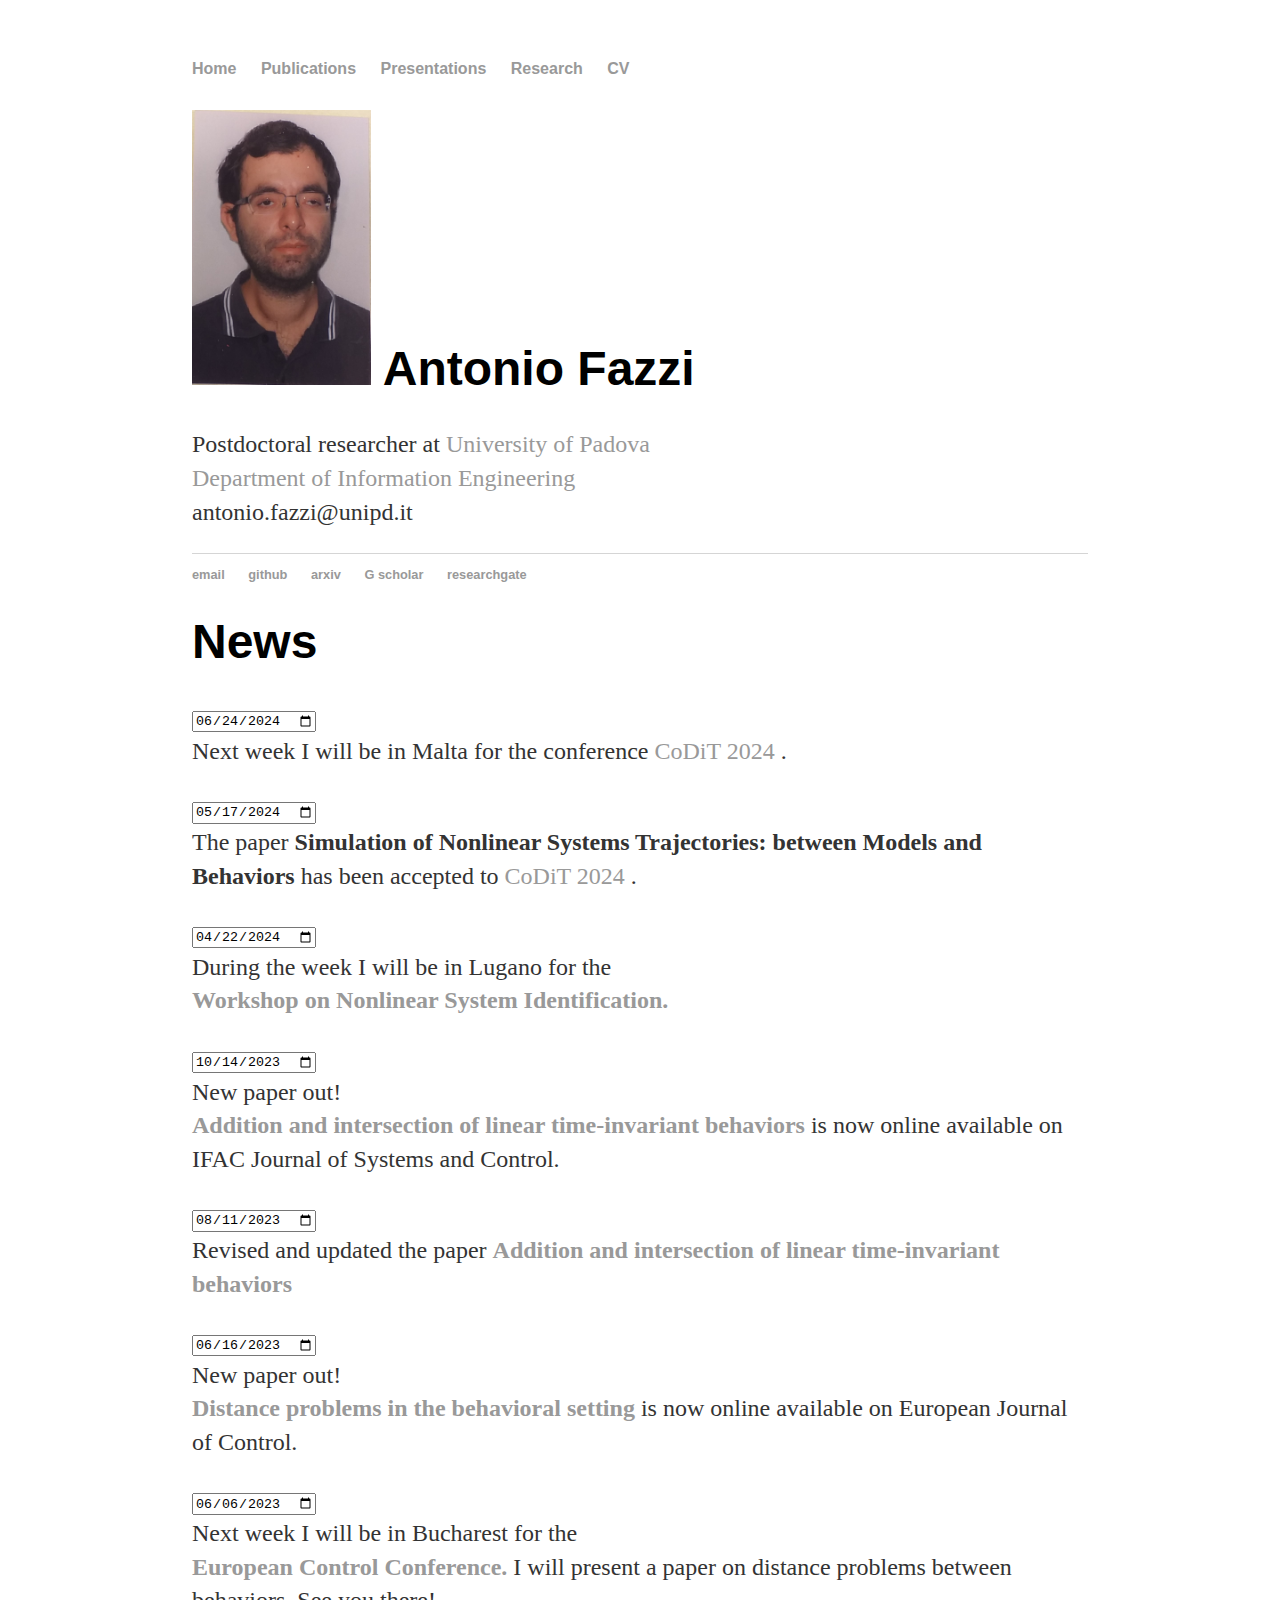
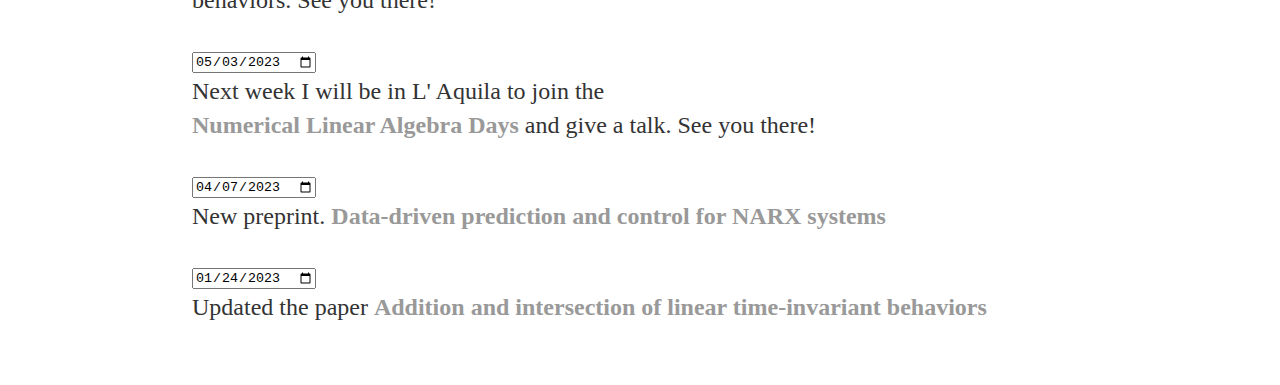
==== index.html @ 003a9d32 "Update index.html" ====
<!DOCTYPE html>
<html>
	<head>
		<title>Antonio Fazzi</title>
		<!-- link to main stylesheet -->
		<link rel="stylesheet" type="text/css" href="/css/main.css">
		<meta name='keywords' content='antonio fazzi, fazzi, fazzi a, fazzi antonio'>
		<meta name="description" content="Fazzi Antonio: personal website">
	</head>
	<body>
	
		<nav>
    		<ul>
              
        		<li><a href="/">Home</a></li>
	        	<li><a href="/publications.html">Publications</a></li>
			<li><a href="/Presentations.html">Presentations</a></li>
			<li><a href="/research.html">Research</a></li>
        		<li><a href="/cv">CV</a></li>
        		
    		</ul>
		</nav>
		<div class="container">
    		<div class="blurb">
			
			
			
        		 <h1> <img src="/ant.jpg" alt="Me" width="20%">  Antonio Fazzi </h1> 
			<p>Postdoctoral researcher at <a href="https://www.unipd.it/">University of Padova </a> 
					<br>
				 <a href="https://www.dei.unipd.it/en/">Department of Information Engineering </a>  <br>
			antonio.fazzi@unipd.it </p>
			
		
			
			
			
    		</div><!-- /.blurb -->
		</div><!-- /.container -->
		<footer>
    		<ul>
                	<li><a href="mailto:antonio.fazzi@unipd.it">email</a></li>  
        		<li><a href="https://github.com/fazziant">github</a></li>
			<li><a href="https://arxiv.org/search/math?searchtype=author&query=Fazzi%2C+A">arxiv</a></li>
			<li><a href="https://scholar.google.com/citations?user=40dkBCYAAAAJ&hl=it">G scholar</a></li>
			<li><a href="https://www.researchgate.net/profile/Antonio_Fazzi">researchgate</a></li>
			
			</ul>
			<div class="container">
    		<div class="blurb">
		</footer>
		
				<h1> News </h1>

		<p>
			       <input type="date"  value="2024-06-24"> <br>
		Next week I will be in Malta for the conference  
		 <a href="https://codit2024.com/">
			CoDiT 2024 </a>.
				</p> 		
                <p>
			       <input type="date"  value="2024-05-17"> <br>
		The paper <b> Simulation of Nonlinear Systems Trajectories: 
			between Models and Behaviors </b> 
			has been accepted to 
		 <a href="https://codit2024.com/">
			CoDiT 2024 </a>.
				</p> 	
			
                      <p>
				<input type="date"  value="2024-04-22"> <br>
		During the week I will be in Lugano for the <br>
				<b> <a href="https://www.nonlinearbenchmark.org/workshop">
			 Workshop on Nonlinear System Identification.
				</a></b> 
				</p>	
			
			<p>
				<input type="date"  value="2023-10-14"> <br>
		New paper out! <br>
			<b> <a href="https://www.sciencedirect.com/science/article/pii/S2468601823000196">
			Addition and intersection of linear time-invariant behaviors
				</a></b> 
			is now online available on IFAC Journal of Systems and Control.
				</p>	
			
			       <p>
				<input type="date"  value="2023-08-11"> <br>
		Revised and updated the paper <b> <a href="https://arxiv.org/abs/2107.01588">
			Addition and intersection of linear time-invariant behaviors</a></b>
				</p>
			
                  <p>
				<input type="date"  value="2023-06-16"> <br>
		New paper out! <br>
				<b> <a href="https://www.sciencedirect.com/science/article/pii/S0947358023000614">
			 Distance problems in the behavioral setting
				</a></b> 
			is now online available on European Journal of Control.
				</p>	
			
				<p>
				<input type="date"  value="2023-06-06"> <br>
		Next week I will be in Bucharest for the <br>
				<b> <a href="https://ecc23.euca-ecc.org/">
			 European Control Conference.
				</a></b> 
			I will present a paper on distance problems between behaviors. See you there!
				</p>	
				
				<p>
				<input type="date"  value="2023-05-03"> <br>
		Next week I will be in L' Aquila to join the <br>
				<b> <a href="https://indico.gssi.it/event/460/">
			 Numerical Linear Algebra Days
				</a></b> 
			and give a talk. See you there!
				</p>	
				
				<p>
				<input type="date"  value="2023-04-07"> <br>
		New preprint. <b> <a href="https://arxiv.org/abs/2304.02930">Data-driven prediction and control for NARX systems</a></b>
				</p>
				
				<p>
				<input type="date"  value="2023-01-24"> <br>
		Updated the paper <b> <a href="https://arxiv.org/abs/2107.01588">Addition and intersection of linear time-invariant behaviors</a></b>
				</p>
				
			
				
				
				
				
		
	</body>
</html>
---- css/main.css ----
body {
    margin: 60px auto;
    width: 70%;
}
nav ul, footer ul {
    font-family:'Helvetica', 'Arial', 'Sans-Serif';
    padding: 0px;
    list-style: none;
    font-weight: bold;
}
nav ul li, footer ul li {
    display: inline;
    margin-right: 20px;
}
a {
    text-decoration: none;
    color: #999;
}
a:hover {
    text-decoration: underline;
}
h1 {
    font-size: 3em;
    font-family:'Helvetica', 'Arial', 'Sans-Serif';
}
p {
    font-size: 1.5em;
    line-height: 1.4em;
    color: #333;
}
footer {
    border-top: 1px solid #d5d5d5;
    font-size: .8em;
}

ul.posts { 
    margin: 20px auto 40px; 
    font-size: 1.5em;
}

ul.posts li {
    list-style: none;
}
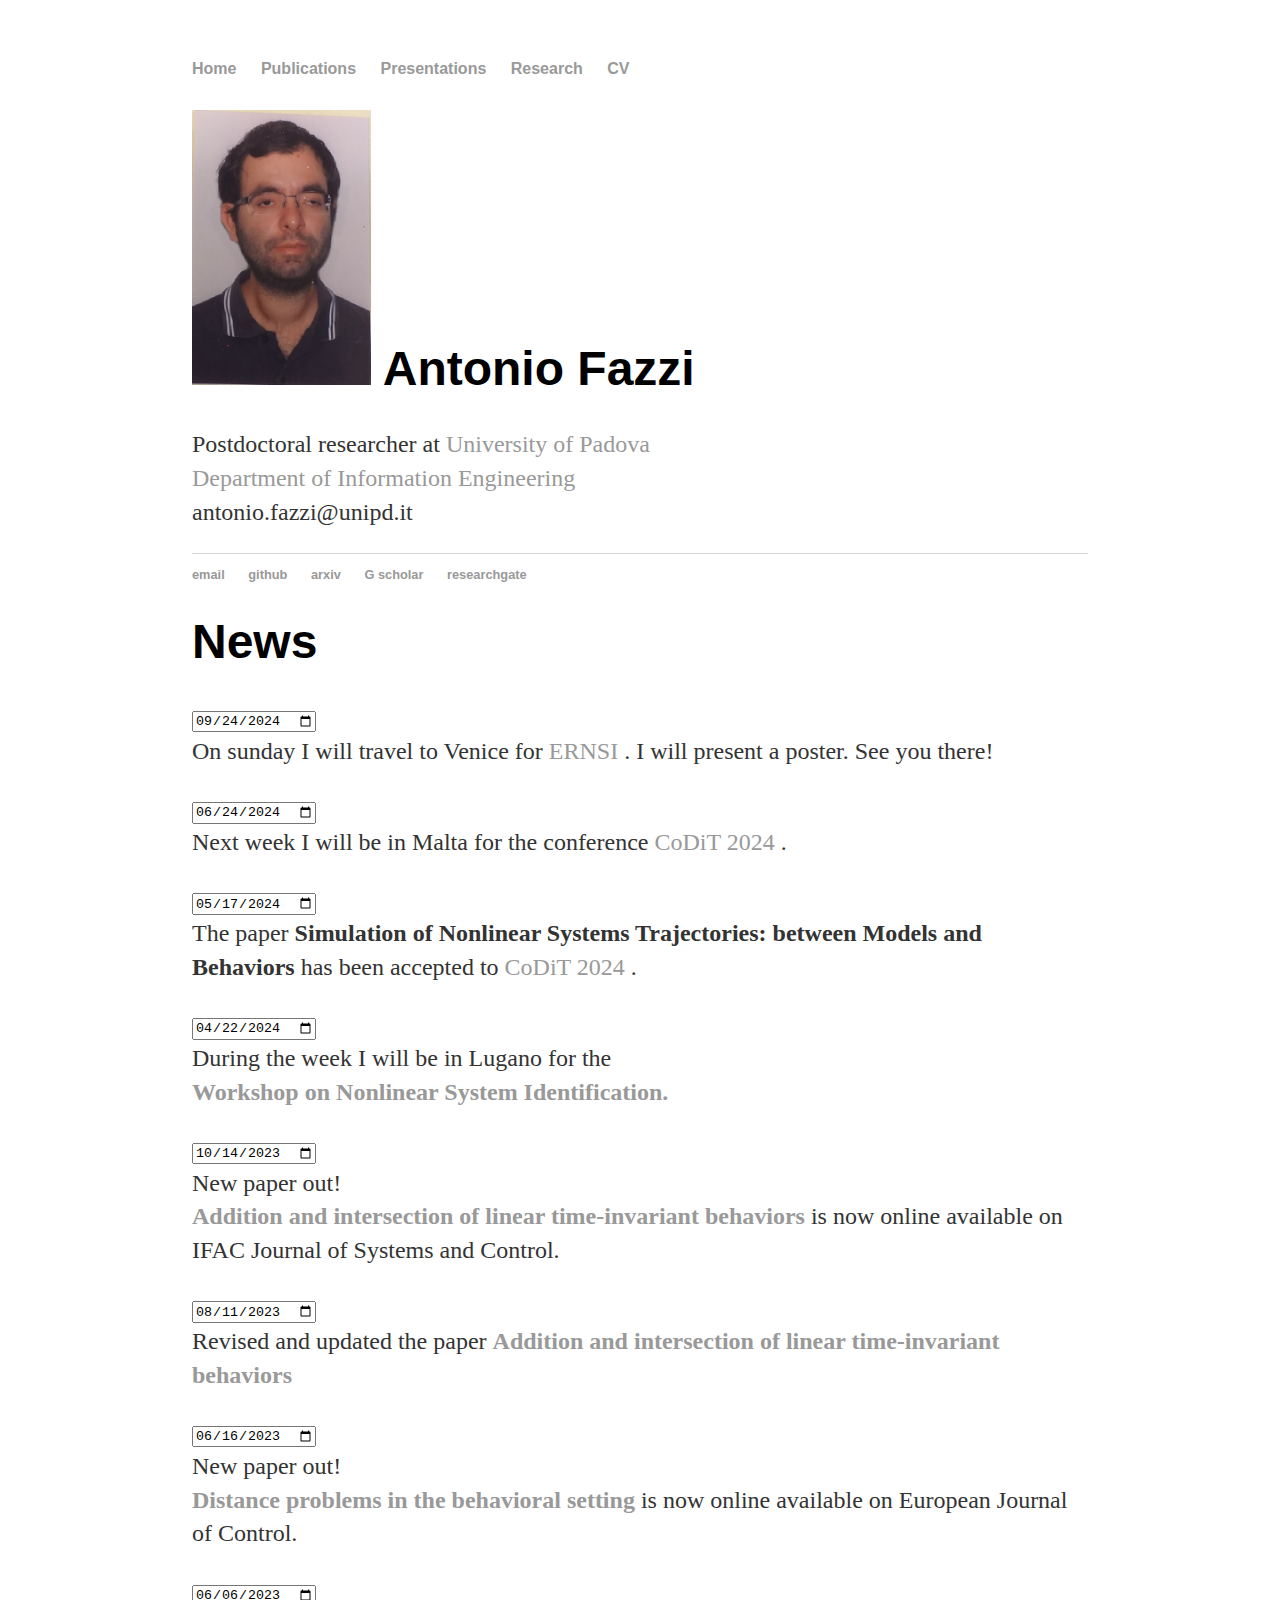
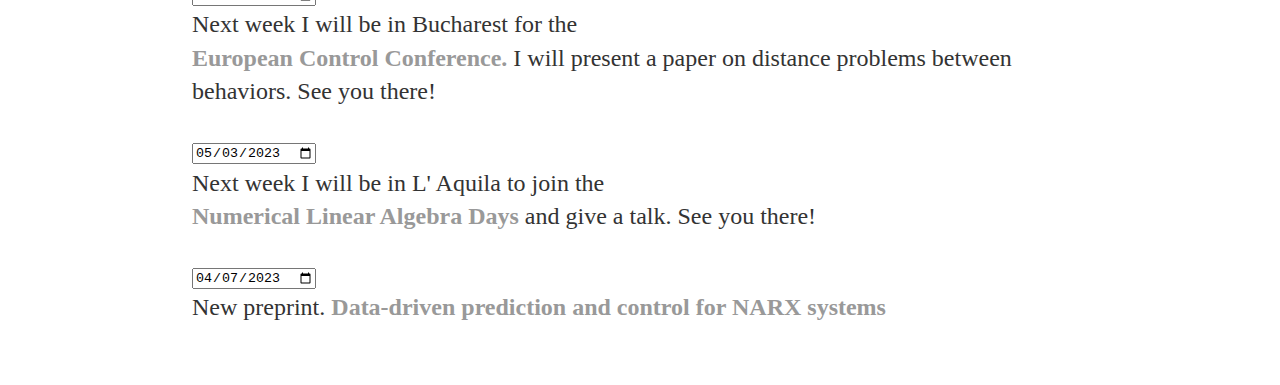
==== commit 69094b8c: "Update index.html" ====
--- a/index.html
+++ b/index.html
@@ -51,6 +51,12 @@
 		</footer>
 		
 				<h1> News </h1>
+		<p>
+			       <input type="date"  value="2024-09-24"> <br>
+		On sunday I will travel to Venice for   
+		 <a href="https://automatica.dei.unipd.it/32nd-ernsi-main-page/">
+			ERNSI </a>. I will present a poster. See you there!
+		</p> 	
 
 		<p>
 			       <input type="date"  value="2024-06-24"> <br>
@@ -121,12 +127,6 @@
 				<input type="date"  value="2023-04-07"> <br>
 		New preprint. <b> <a href="https://arxiv.org/abs/2304.02930">Data-driven prediction and control for NARX systems</a></b>
 				</p>
-				
-				<p>
-				<input type="date"  value="2023-01-24"> <br>
-		Updated the paper <b> <a href="https://arxiv.org/abs/2107.01588">Addition and intersection of linear time-invariant behaviors</a></b>
-				</p>
-				
 			
 				
 				
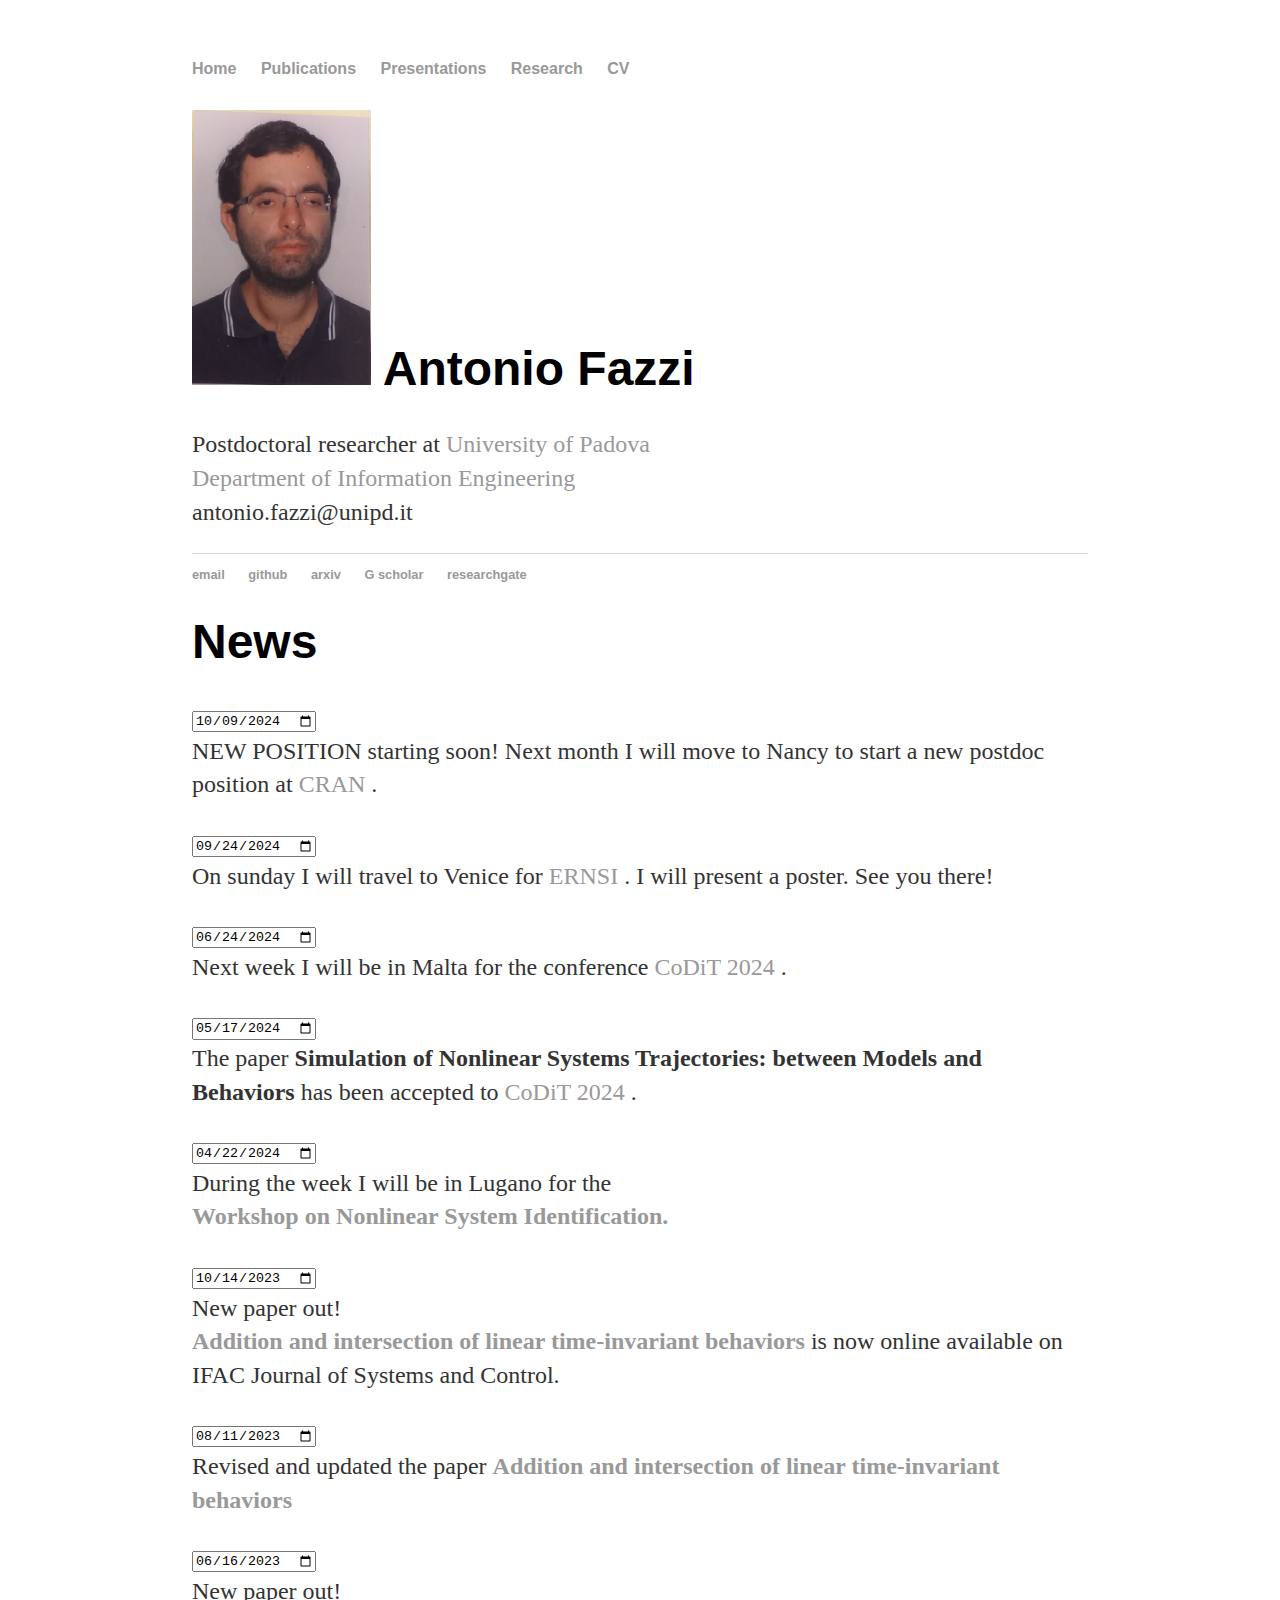
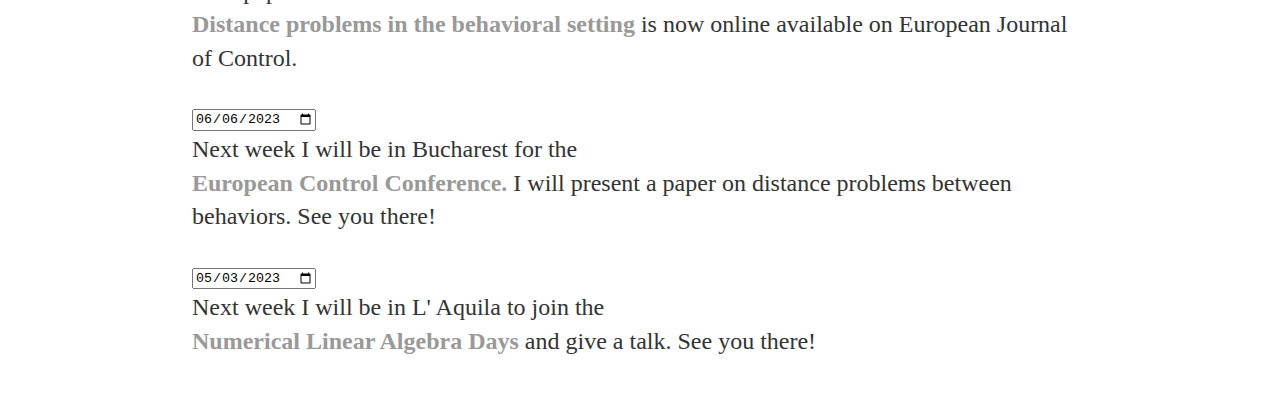
==== commit 45645bee: "Update index.html" ====
--- a/index.html
+++ b/index.html
@@ -51,6 +51,16 @@
 		</footer>
 		
 				<h1> News </h1>
+
+                 <p>
+			       <input type="date"  value="2024-10-09"> <br>
+		NEW POSITION starting soon!
+	         Next month I will move to Nancy to start a new postdoc position 
+			 at 
+		 <a href="https://www.cran.univ-lorraine.fr/en/">
+			CRAN </a>.
+		</p> 	
+			
 		<p>
 			       <input type="date"  value="2024-09-24"> <br>
 		On sunday I will travel to Venice for   
@@ -122,11 +132,6 @@
 				</a></b> 
 			and give a talk. See you there!
 				</p>	
-				
-				<p>
-				<input type="date"  value="2023-04-07"> <br>
-		New preprint. <b> <a href="https://arxiv.org/abs/2304.02930">Data-driven prediction and control for NARX systems</a></b>
-				</p>
 			
 				
 				
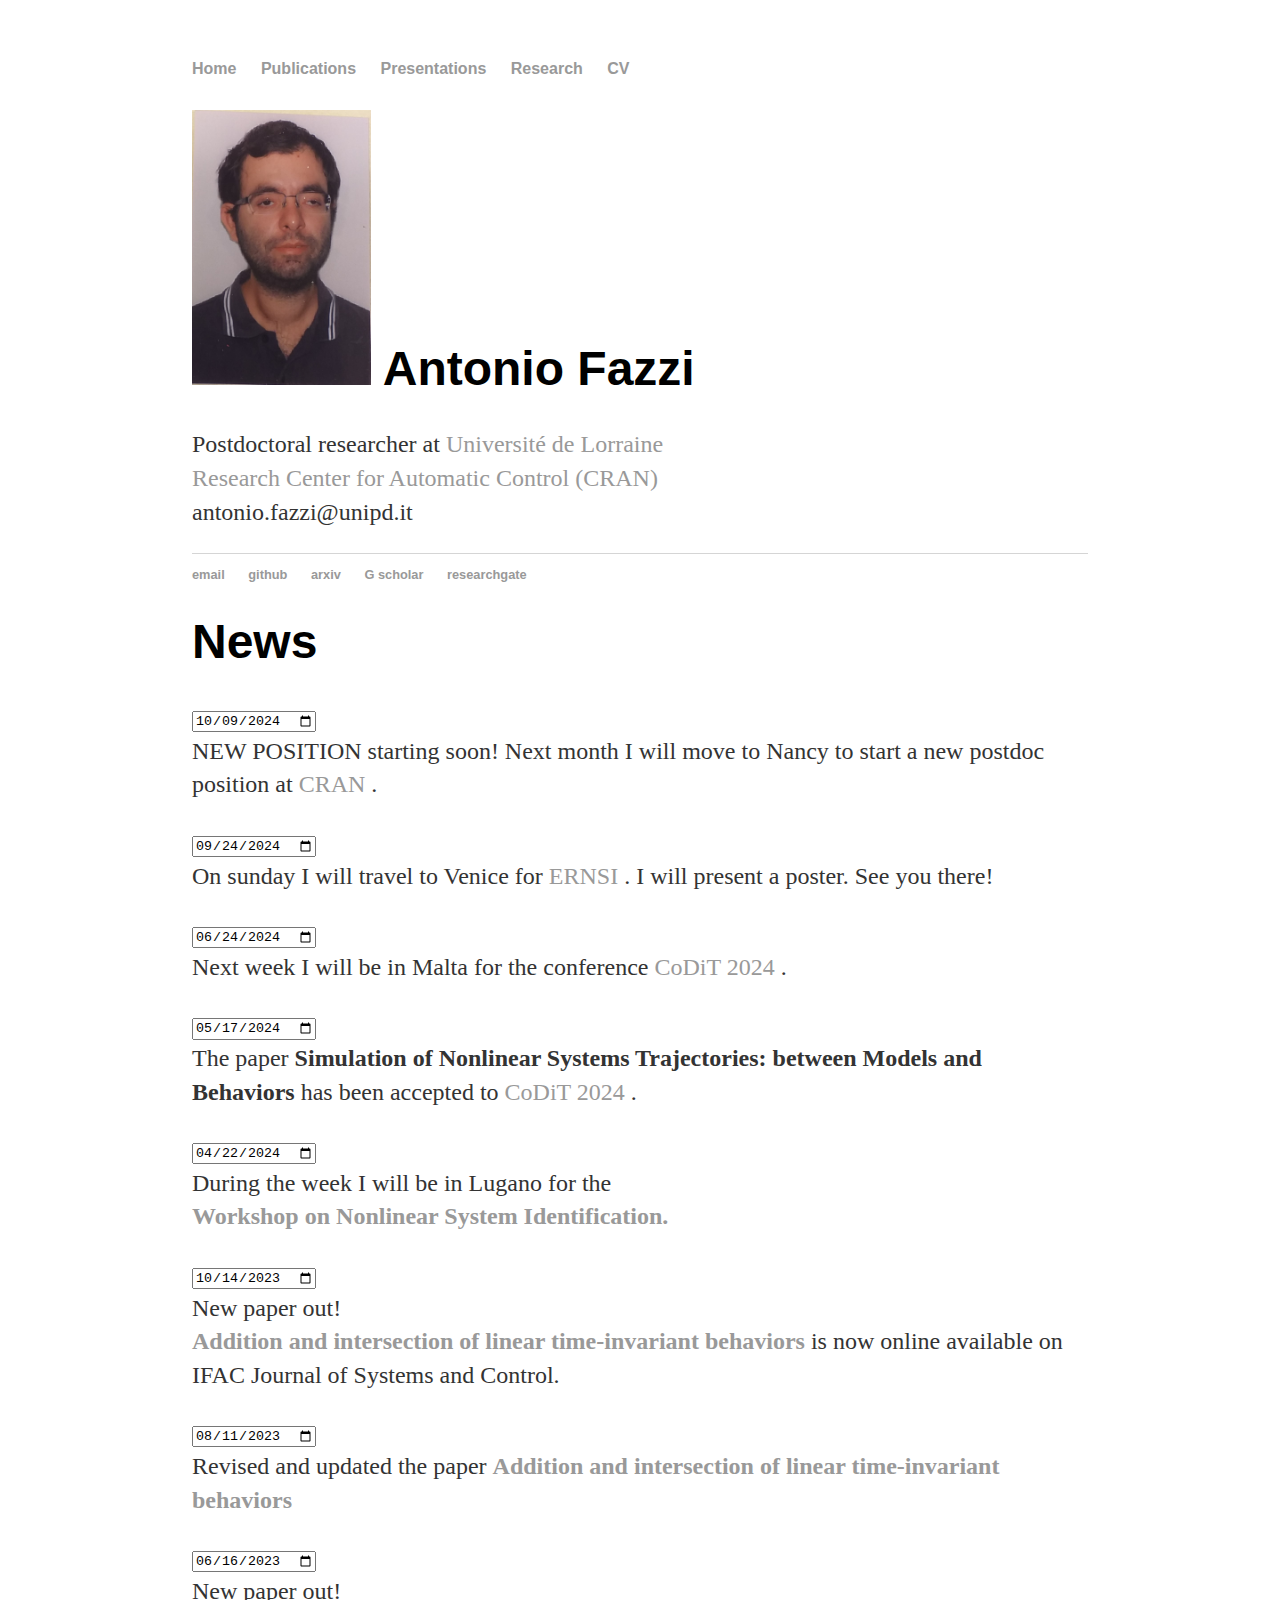
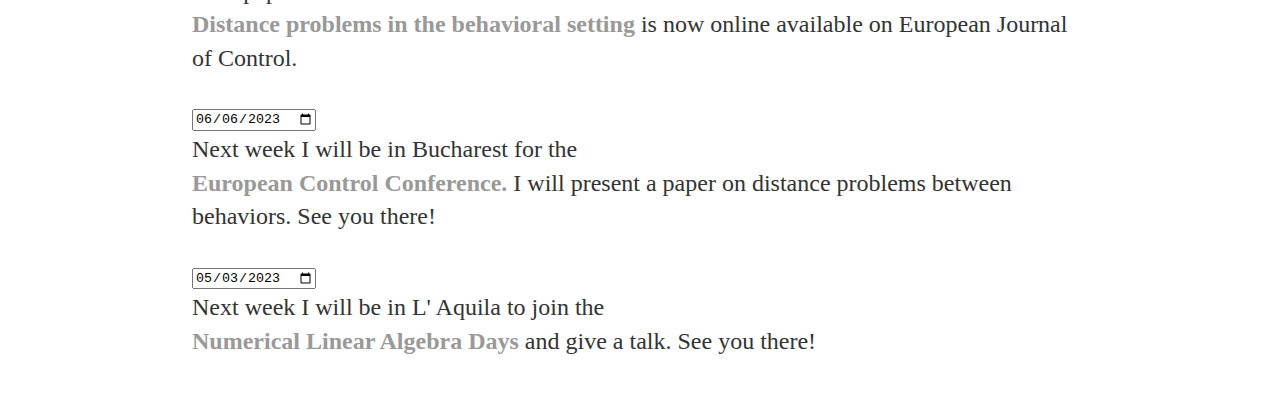
==== commit 0e474a92: "Update index.html" ====
--- a/index.html
+++ b/index.html
@@ -26,9 +26,9 @@
 			
 			
         		 <h1> <img src="/ant.jpg" alt="Me" width="20%">  Antonio Fazzi </h1> 
-			<p>Postdoctoral researcher at <a href="https://www.unipd.it/">University of Padova </a> 
+			<p>Postdoctoral researcher at <a href="https://www.univ-lorraine.fr/">Université de Lorraine </a> 
 					<br>
-				 <a href="https://www.dei.unipd.it/en/">Department of Information Engineering </a>  <br>
+				 <a href="https://www.cran.univ-lorraine.fr/en/">Research Center for Automatic Control (CRAN) </a>  <br>
 			antonio.fazzi@unipd.it </p>
 			
 		
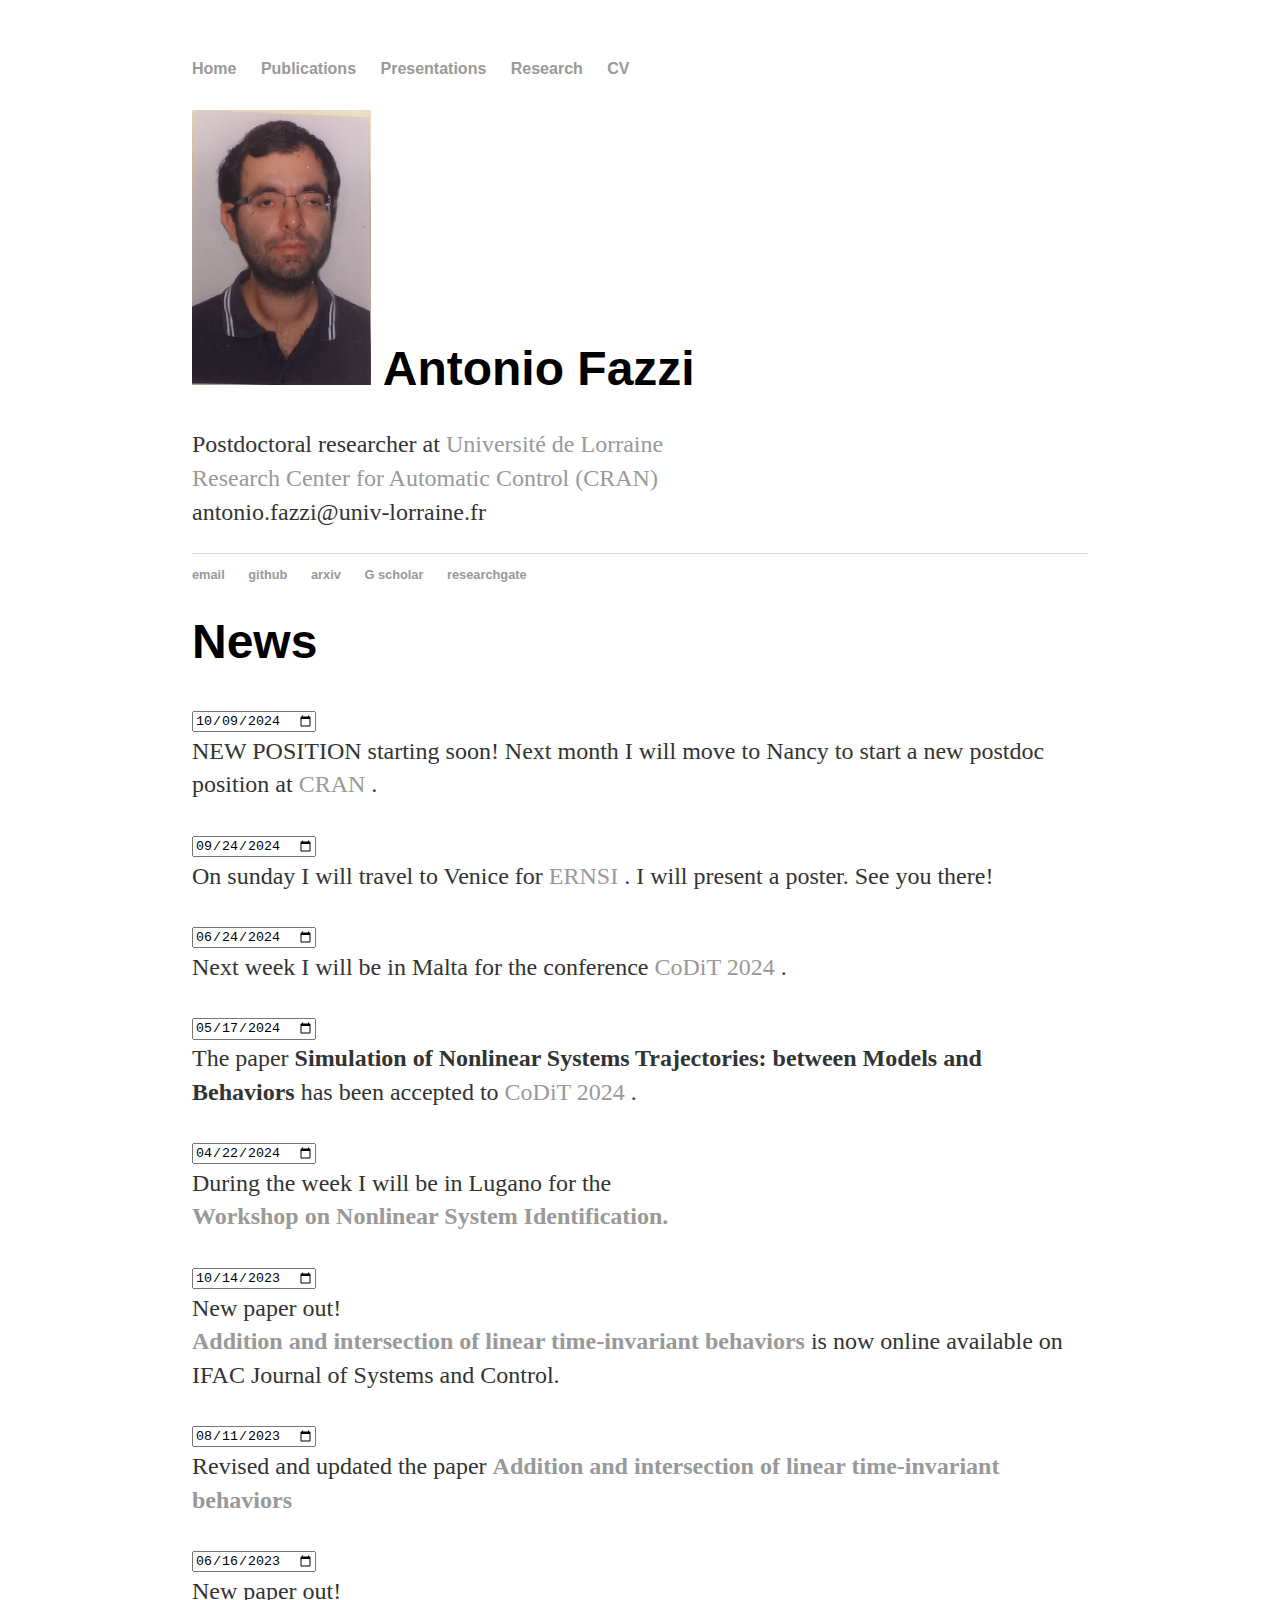
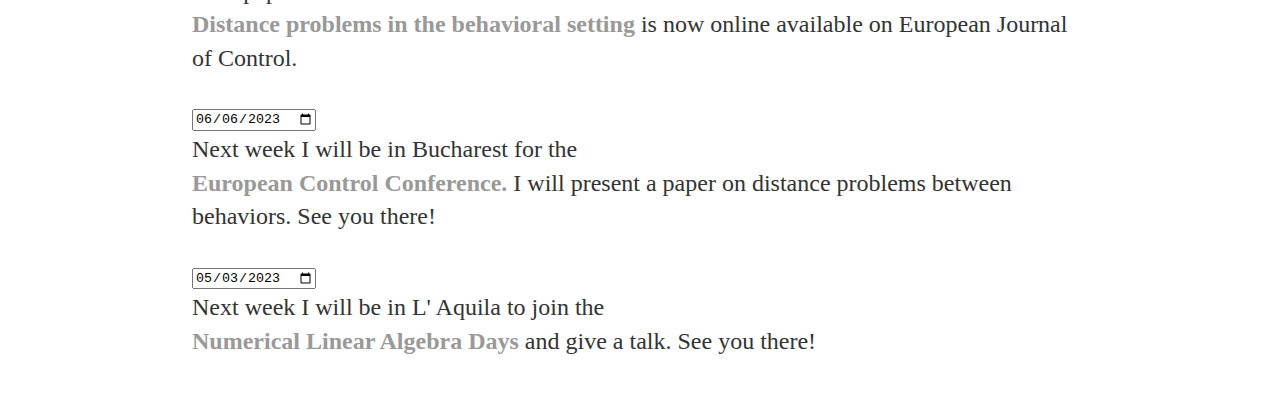
==== commit af7337a5: "Update index.html" ====
--- a/index.html
+++ b/index.html
@@ -29,7 +29,7 @@
 			<p>Postdoctoral researcher at <a href="https://www.univ-lorraine.fr/">Université de Lorraine </a> 
 					<br>
 				 <a href="https://www.cran.univ-lorraine.fr/en/">Research Center for Automatic Control (CRAN) </a>  <br>
-			antonio.fazzi@unipd.it </p>
+			antonio.fazzi@univ-lorraine.fr </p>
 			
 		
 			
@@ -39,7 +39,7 @@
 		</div><!-- /.container -->
 		<footer>
     		<ul>
-                	<li><a href="mailto:antonio.fazzi@unipd.it">email</a></li>  
+                	<li><a href="mailto:antonio.fazzi@univ-lorraine.fr">email</a></li>  
         		<li><a href="https://github.com/fazziant">github</a></li>
 			<li><a href="https://arxiv.org/search/math?searchtype=author&query=Fazzi%2C+A">arxiv</a></li>
 			<li><a href="https://scholar.google.com/citations?user=40dkBCYAAAAJ&hl=it">G scholar</a></li>
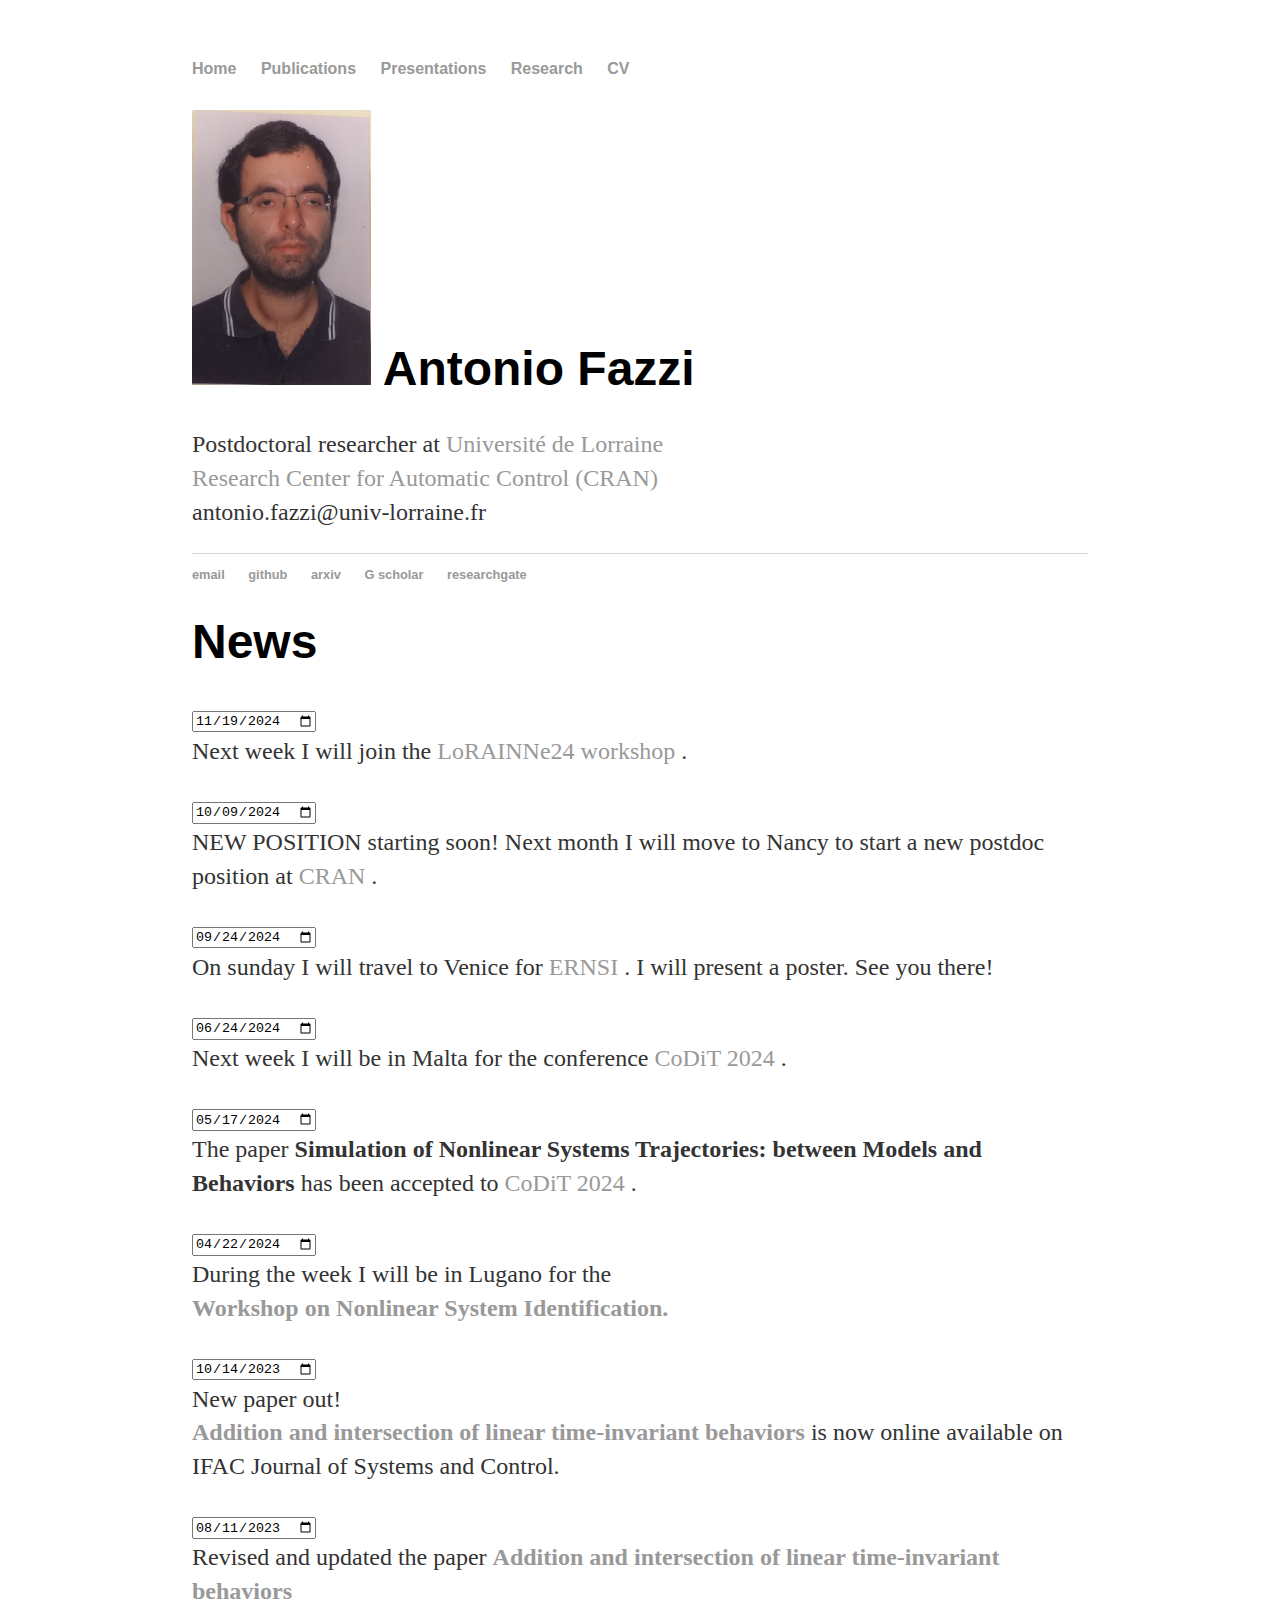
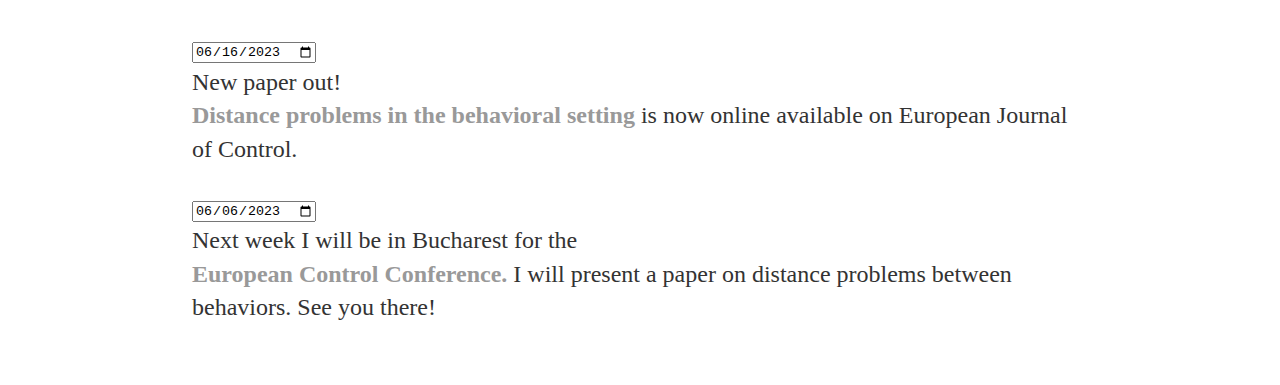
==== commit 1c52a834: "Update index.html" ====
--- a/index.html
+++ b/index.html
@@ -51,7 +51,13 @@
 		</footer>
 		
 				<h1> News </h1>
-
+                 <p>
+			       <input type="date"  value="2024-11-19"> <br>
+	         Next week I will join the  
+		 <a href="https://cran-simul.github.io/workshop-lorainne-2024/">
+			LoRAINNe24 workshop </a>.
+		</p> 	
+			
                  <p>
 			       <input type="date"  value="2024-10-09"> <br>
 		NEW POSITION starting soon!
@@ -122,16 +128,7 @@
 			 European Control Conference.
 				</a></b> 
 			I will present a paper on distance problems between behaviors. See you there!
-				</p>	
-				
-				<p>
-				<input type="date"  value="2023-05-03"> <br>
-		Next week I will be in L' Aquila to join the <br>
-				<b> <a href="https://indico.gssi.it/event/460/">
-			 Numerical Linear Algebra Days
-				</a></b> 
-			and give a talk. See you there!
-				</p>	
+				</p>
 			
 				
 				
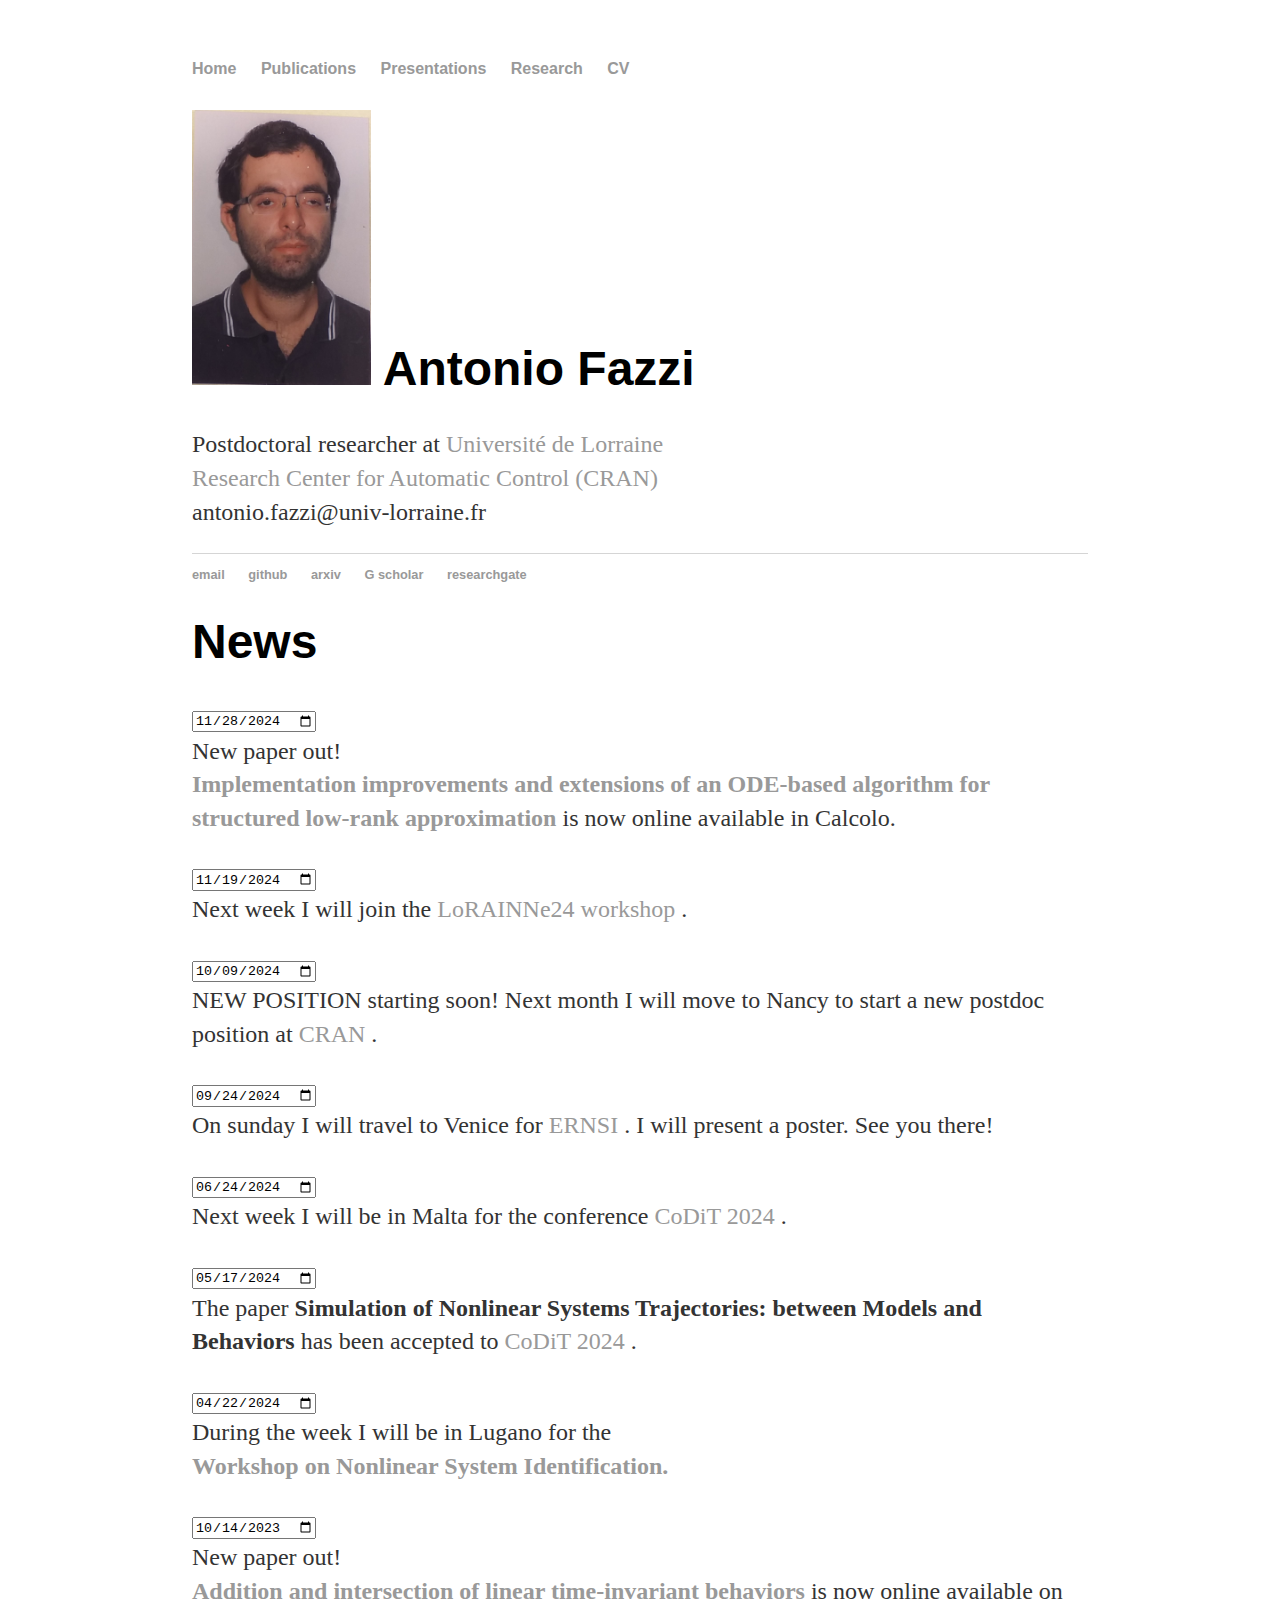
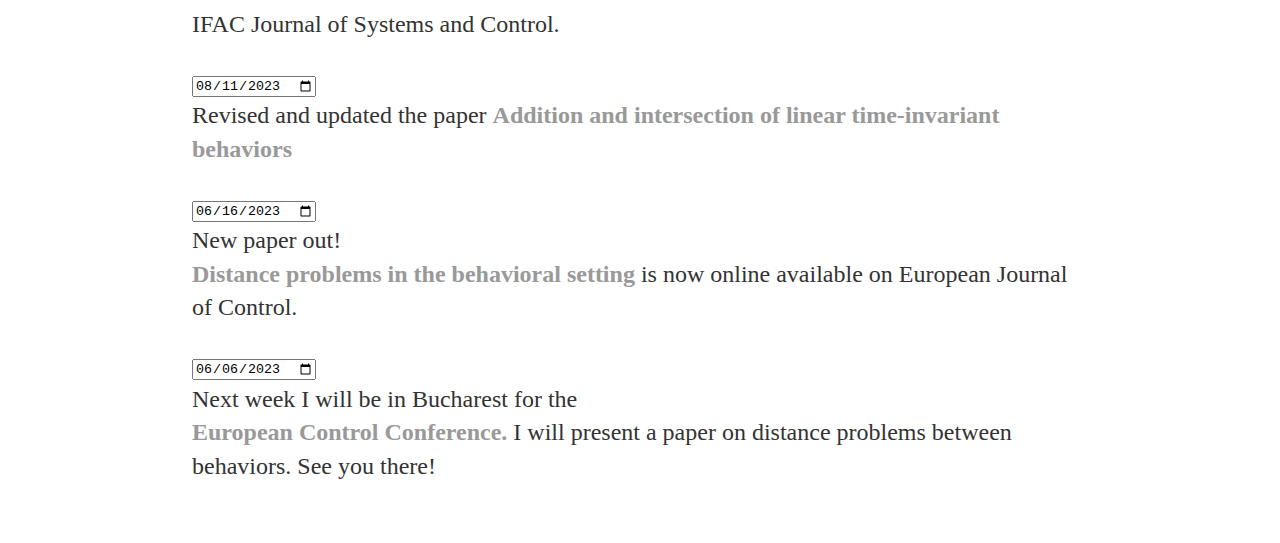
==== commit 68339dcd: "Update index.html" ====
--- a/index.html
+++ b/index.html
@@ -51,6 +51,15 @@
 		</footer>
 		
 				<h1> News </h1>
+		<p>
+				<input type="date"  value="2024-11-28"> <br>
+		New paper out! <br>
+			<b> <a href="https://link.springer.com/article/10.1007/s10092-024-00623-y">
+			Implementation improvements and extensions of an ODE-based algorithm for structured low-rank approximation
+				</a></b> 
+			is now online available in Calcolo.
+				</p>	
+			
                  <p>
 			       <input type="date"  value="2024-11-19"> <br>
 	         Next week I will join the  
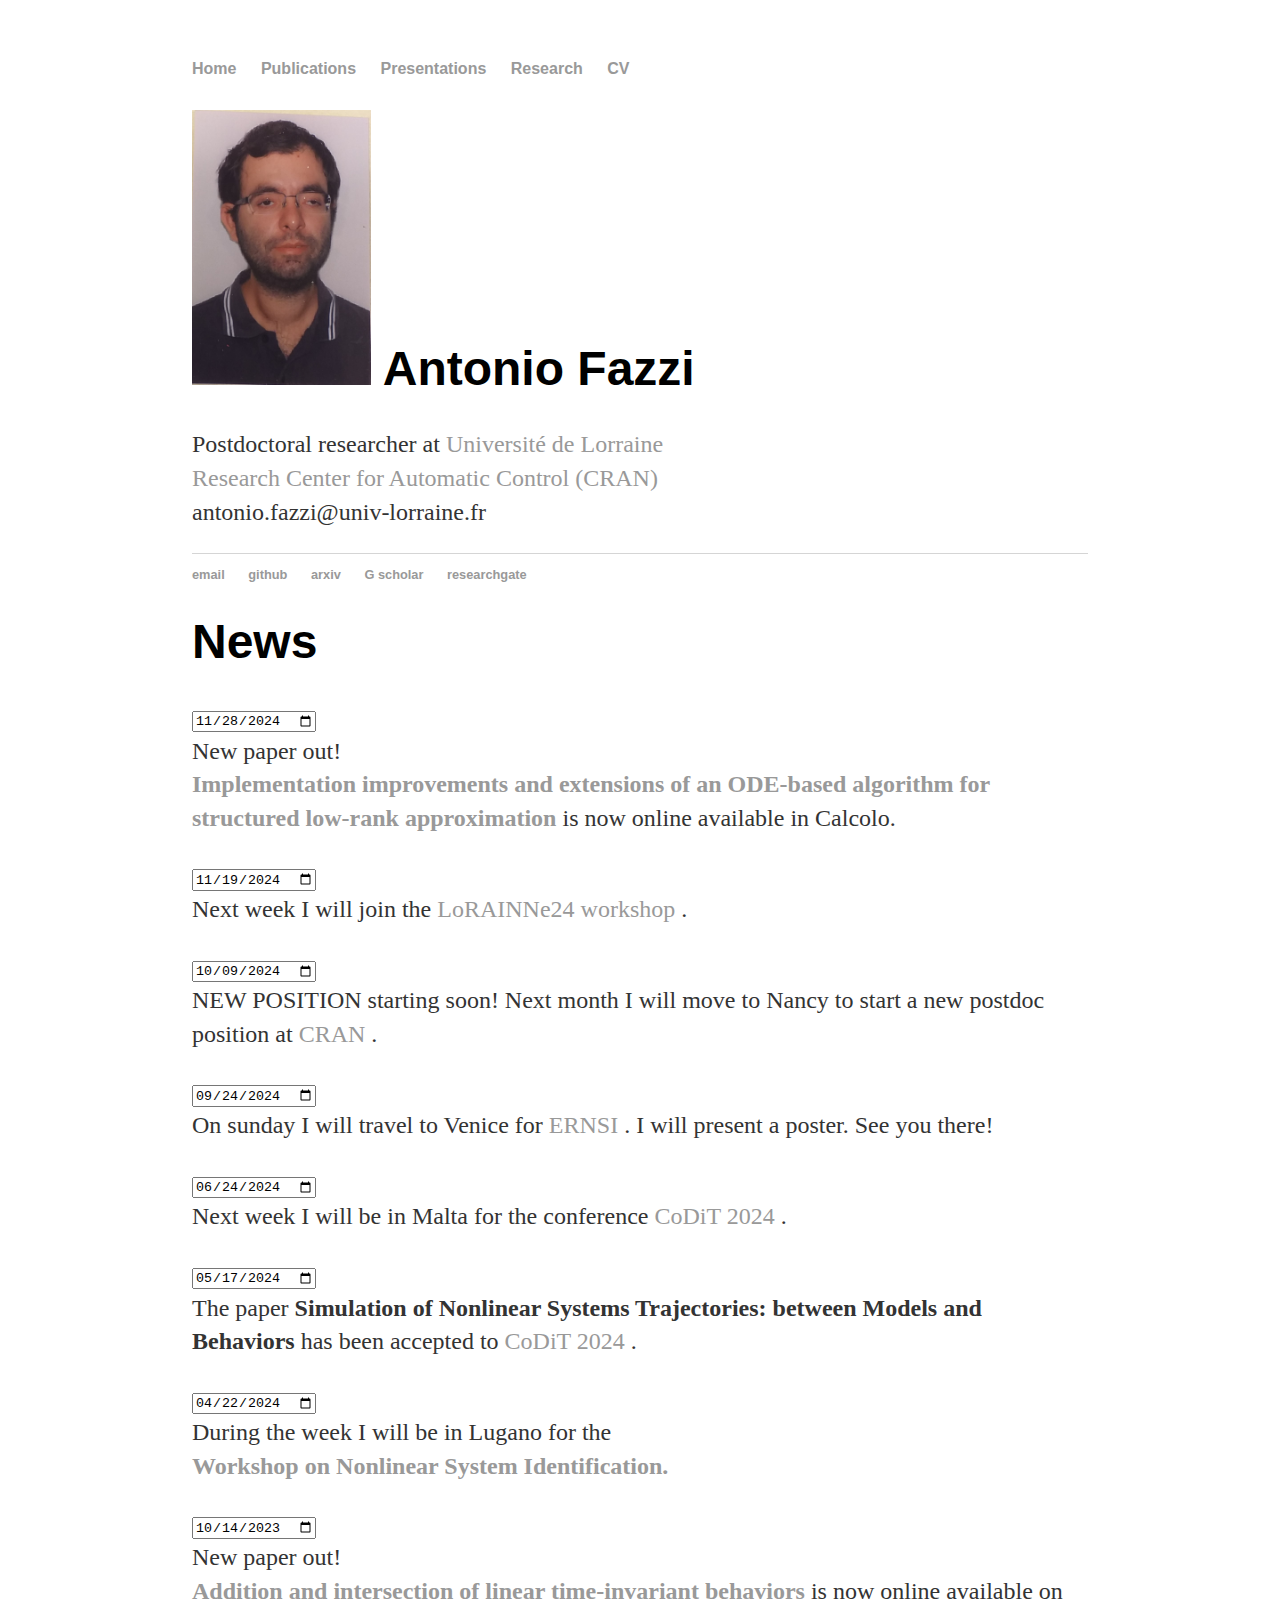
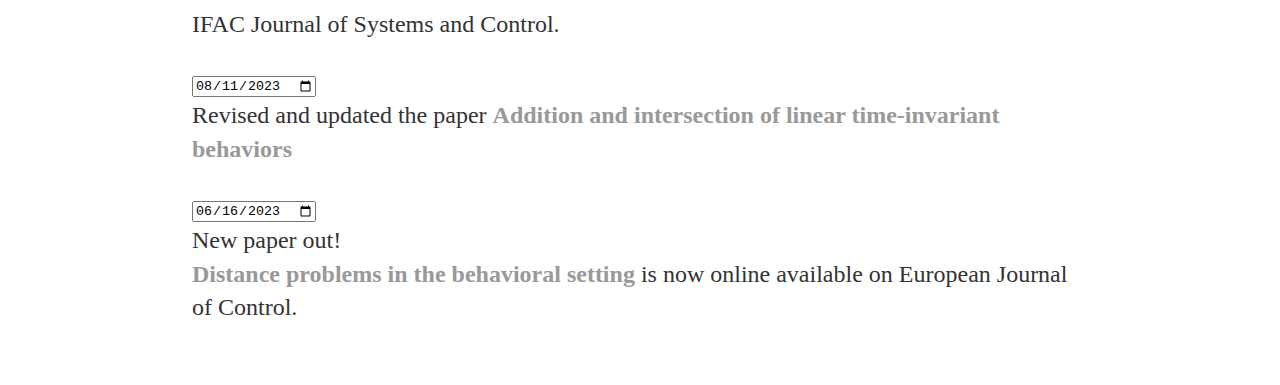
==== commit d1a9a430: "Update index.html" ====
--- a/index.html
+++ b/index.html
@@ -130,15 +130,6 @@
 			is now online available on European Journal of Control.
 				</p>	
 			
-				<p>
-				<input type="date"  value="2023-06-06"> <br>
-		Next week I will be in Bucharest for the <br>
-				<b> <a href="https://ecc23.euca-ecc.org/">
-			 European Control Conference.
-				</a></b> 
-			I will present a paper on distance problems between behaviors. See you there!
-				</p>
-			
 				
 				
 				
